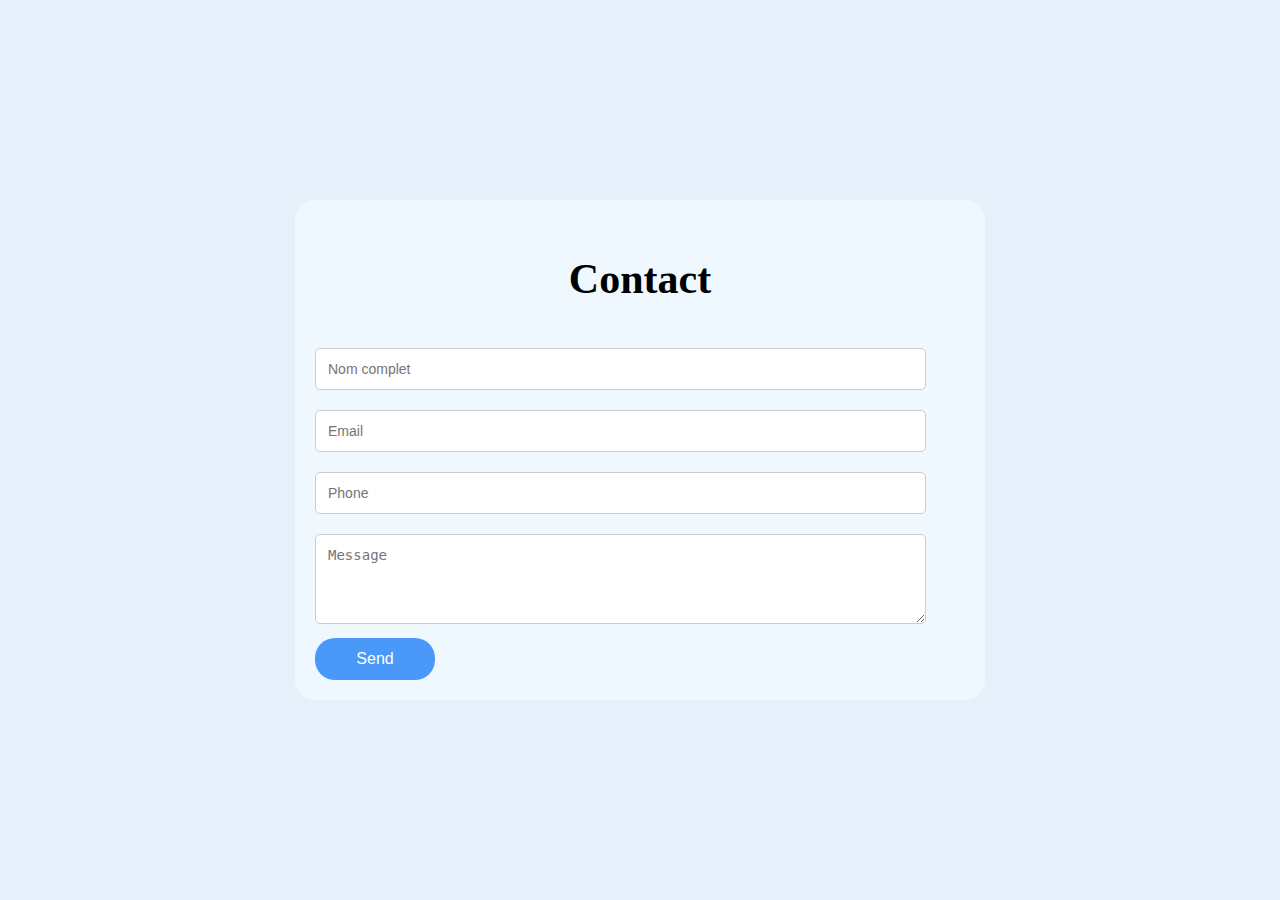
==== contact.html @ 07a3ca40 "add form contact" ====
<!DOCTYPE html>
<html>
<head>
	<title>Slide Navbar</title>
	<link rel="stylesheet" type="text/css" href="slide navbar style.css">
<link href="https://fonts.googleapis.com/css2?family=Jost:wght@500&display=swap" rel="stylesheet">
<link rel="stylesheet" href="contact.css">
<link rel="stylesheet" href="source/css/style_principale.css">

</head>
<body>

			<section class="card-form">
			  <div class="contact-form">
					 <h2>Contact</h2>
				  <form>
					  <input type="text" placeholder="Nom complet" name="fullName" required>
					  <input type="email" placeholder="Email" name="email" required>
					  <input type="tel" placeholder="Phone" name="phone">
					  <textarea placeholder="Message" name="message" rows="4" required></textarea>
					  <button type="submit">Send</button>
				  </form>
			  </div>
			</section>

		
  
  
</body>
</html>
---- contact.css ----
@import url('https://fonts.googleapis.com/css2?family=Sansita+Swashed:wght@300..900&display=swap');
body {
   
    background-color: #e6f0fa;
    display: flex;
    justify-content: center;
    align-items: center;
    min-height: 100vh;
    margin: 0;
}

.card-form {
    width: 95%; 
    margin: 0 auto; /* Centre la carte */
    
 
}

.contact-form {
    background: #f0f8ff;
    padding: 20px;
    border-radius: 20px;  
   
}

.contact-form h2 {
    
    text-align: center;
    font-size: 34px;
    font-weight: bold;
    
}

.contact-form input,
.contact-form textarea {
    width: 95%; /* Assure que les champs occupent 100% de la carte */
    padding: 12px;
    margin: 10px 0;
    border: 1px solid #ccc;
    border-radius: 5px;
    font-size: 14px;
   
}

.contact-form button {
    width: 67px;
    padding: 12px;
    background-color: #4a98f7;
    color: white;
    border: none;
    border-radius: 20px;
    font-size: 16px;
    cursor: pointer;
    
}

.contact-form button:hover {
    background-color: #3579d5;
}
@media (min-width: 700px){
    .contact-form{
        width: 650px;
    }
    .card-form {
        
        display: flex;
        justify-content: center;
        ;
    }
    .contact-form input,
    .contact-form textarea{
        width: 90%;
    }
    .contact-form button{
        width: 120px;
    }
    .contact-form h2{
        font-size: 42px;
    }
}
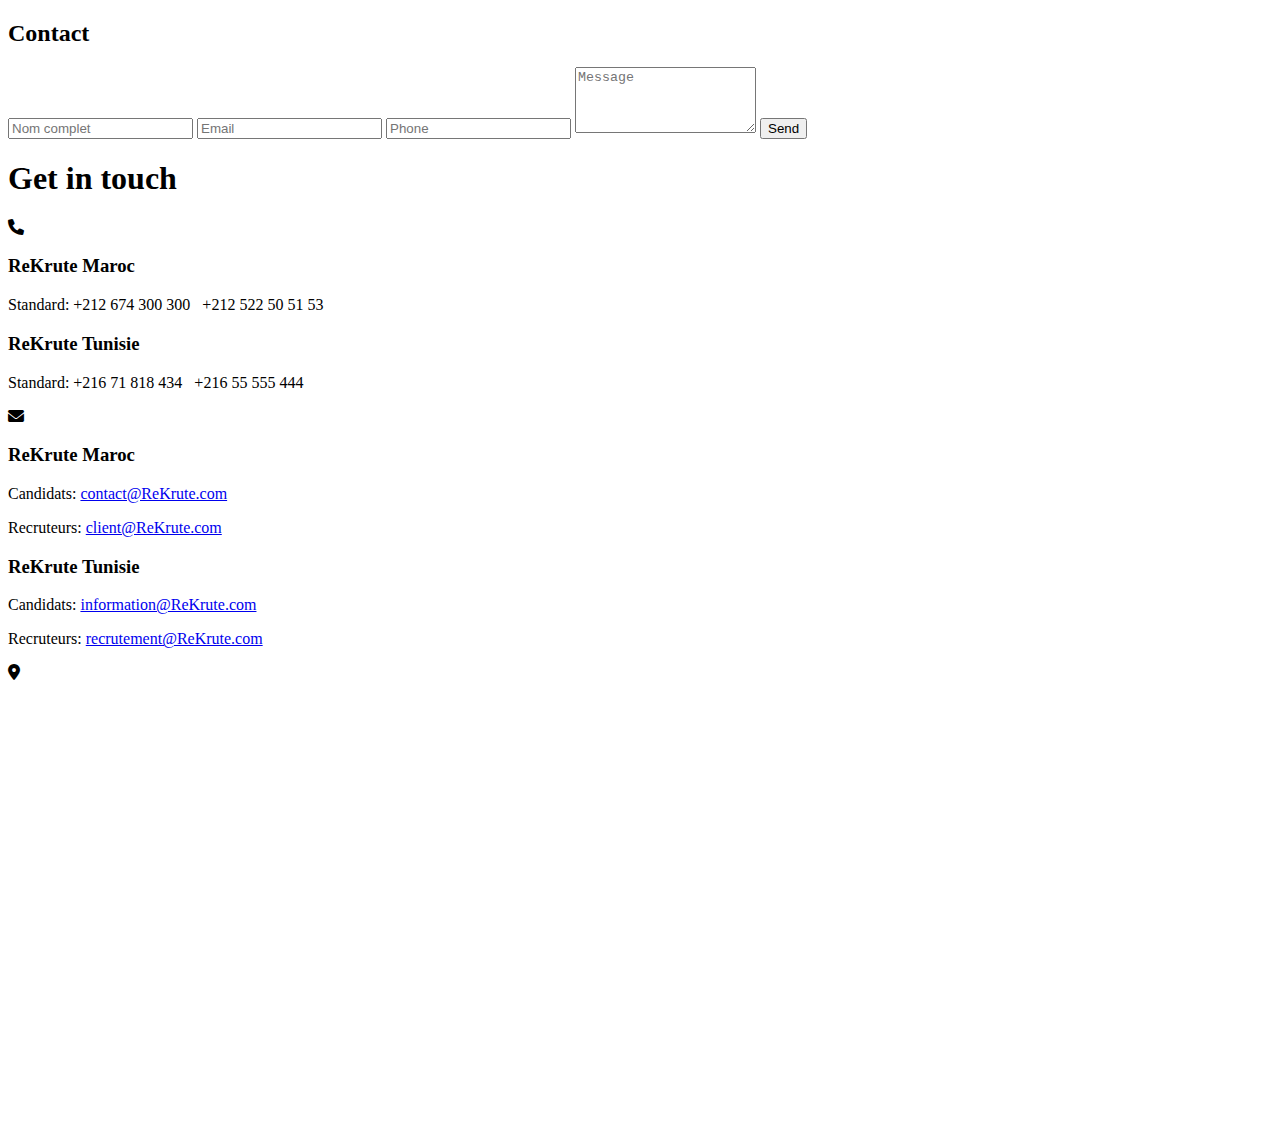
==== commit dff77f6a: "add maps in section contact-container" ====
--- a/contact.html
+++ b/contact.html
@@ -1,30 +1,59 @@
 <!DOCTYPE html>
-<html>
+<html lang="en">
 <head>
-	<title>Slide Navbar</title>
-	<link rel="stylesheet" type="text/css" href="slide navbar style.css">
-<link href="https://fonts.googleapis.com/css2?family=Jost:wght@500&display=swap" rel="stylesheet">
-<link rel="stylesheet" href="contact.css">
-<link rel="stylesheet" href="source/css/style_principale.css">
+    <meta charset="UTF-8">
+    <meta name="viewport" content="width=device-width, initial-scale=1.0">
+    <title>Contact</title>
+    <link rel="stylesheet" href="source/css/style_page_about/contact.css">
+    <link rel="stylesheet" href="https://cdnjs.cloudflare.com/ajax/libs/font-awesome/6.0.0-beta3/css/all.min.css">
 
+   
 </head>
 <body>
-
-			<section class="card-form">
-			  <div class="contact-form">
-					 <h2>Contact</h2>
-				  <form>
-					  <input type="text" placeholder="Nom complet" name="fullName" required>
-					  <input type="email" placeholder="Email" name="email" required>
-					  <input type="tel" placeholder="Phone" name="phone">
-					  <textarea placeholder="Message" name="message" rows="4" required></textarea>
-					  <button type="submit">Send</button>
-				  </form>
-			  </div>
-			</section>
-
-		
-  
-  
+    <section class="card-form">
+        <div class="contact-form">
+               <h2>Contact</h2>
+            <form>
+                <input type="text" placeholder="Nom complet" name="fullName" required>
+                <input type="email" placeholder="Email" name="email" required>
+                <input type="tel" placeholder="Phone" name="phone">
+                <textarea placeholder="Message" name="message" rows="4" required></textarea>
+                <button type="submit">Send</button>
+            </form>
+        </div>
+      </section>
+    <section class="contact-container">
+        <h1>Get in touch</h1>
+        <div class="contact-box">
+            <div class="contact-phone">
+                <div class="icon-back">
+                    <i class="fa-solid fa-phone"></i>
+                </div>
+                <h3>ReKrute Maroc</h3>
+                <p><span>Standard:</span> +212 674 300 300 &nbsp; +212 522 50 51 53</p>
+                <h3>ReKrute Tunisie</h3>
+                <p><span>Standard:</span> +216 71 818 434 &nbsp; +216 55 555 444</p>
+            </div>
+            <div class="contact-mail">
+                <div class="icon-back">
+                    <i class="fa-solid fa-envelope"></i>
+                </div>
+                <h3>ReKrute Maroc</h3>
+                <p>Candidats: <a href="mailto:contact@ReKrute.com">contact@ReKrute.com</a></p>
+                <p>Recruteurs: <a href="mailto:client@ReKrute.com">client@ReKrute.com</a></p>
+                <h3>ReKrute Tunisie</h3>
+                <p>Candidats: <a href="mailto:information@ReKrute.com">information@ReKrute.com</a></p>
+                <p>Recruteurs: <a href="mailto:recrutement@ReKrute.com">recrutement@ReKrute.com</a></p>
+            </div>
+        </div>
+		<div class="contact-map">
+            <div class="icon-back">
+                <i class="fa-solid fa-location-dot"></i>
+            </div>
+            <div class="map">
+                <iframe src="https://www.google.com/maps/embed?pb=!1m18!1m12!1m3!1d851029.8763548097!2d-8.862151521874996!3d33.570638500000015!2m3!1f0!2f0!3f0!3m2!1i1024!2i768!4f13.1!3m3!1m2!1s0xda62d0dfbffffff%3A0xa281a60b42983898!2sReKrute!5e0!3m2!1sfr!2sma!4v1729709969286!5m2!1sfr!2sma" width="100%" height="450" style="border:0;" allowfullscreen="" loading="lazy" referrerpolicy="no-referrer-when-downgrade"></iframe>
+            </div> 
+        </div> 
+    </section>
 </body>
 </html>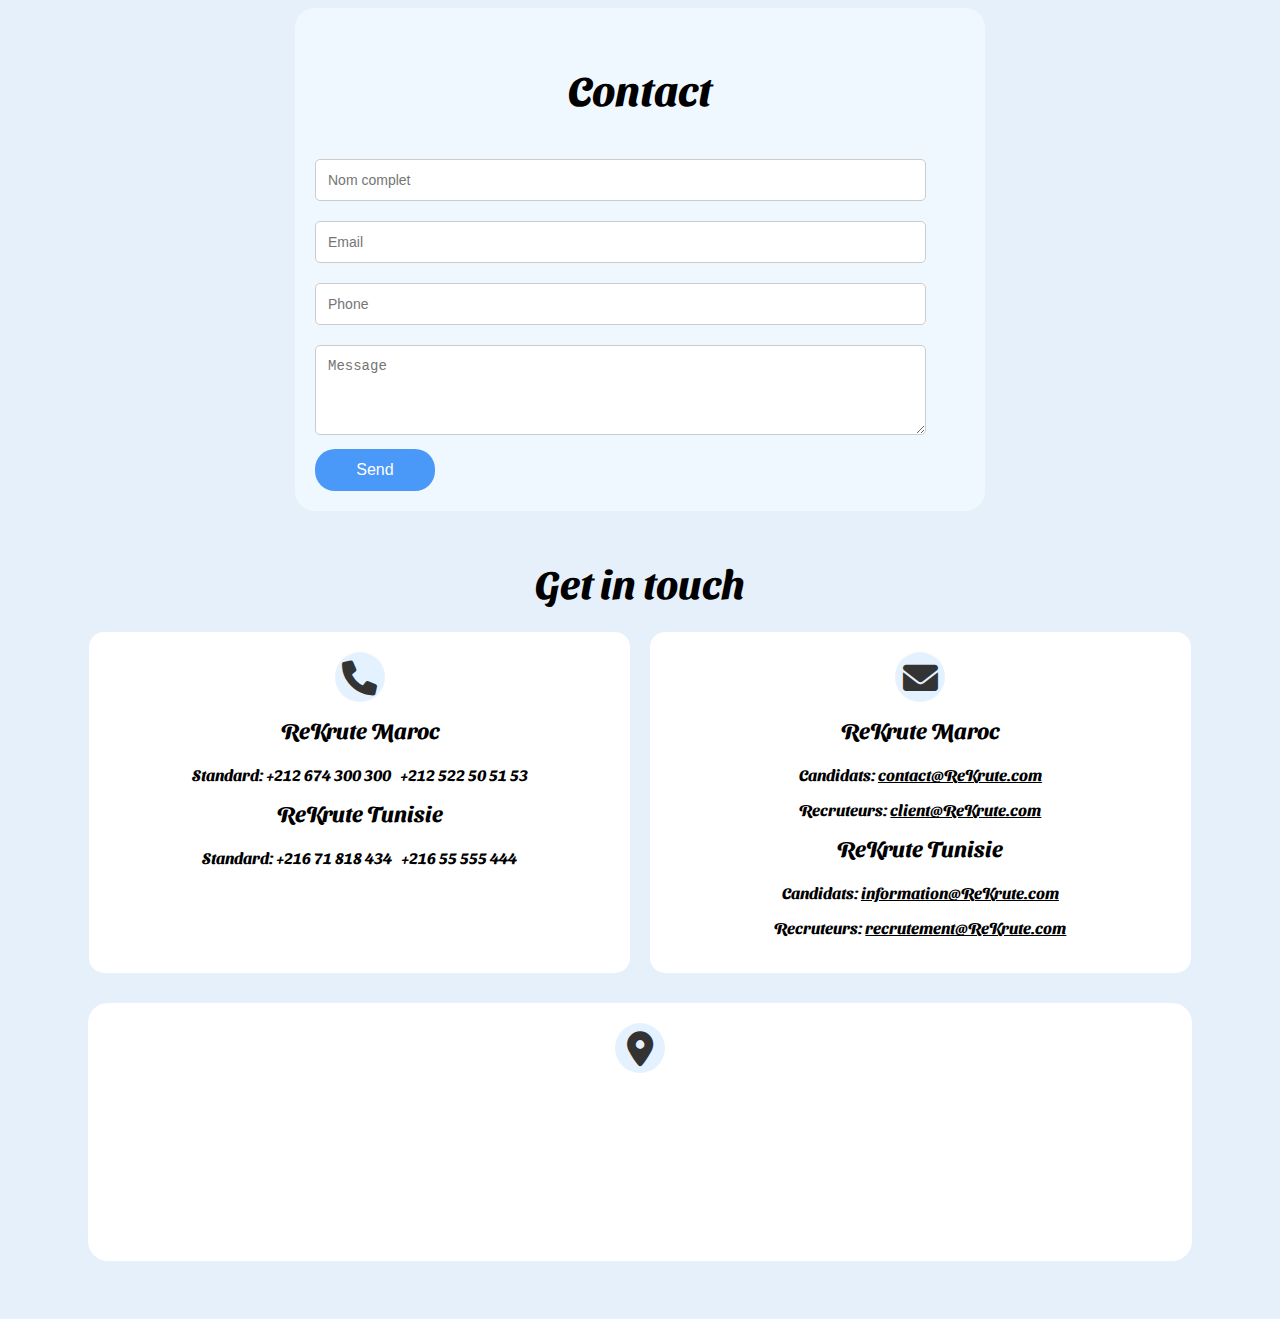
==== commit c46395ae: "Merge pull request #60 from anelissao/safett-d01-C-maps" ====
--- a/contact.html
+++ b/contact.html
@@ -4,7 +4,7 @@
     <meta charset="UTF-8">
     <meta name="viewport" content="width=device-width, initial-scale=1.0">
     <title>Contact</title>
-    <link rel="stylesheet" href="source/css/style_page_about/contact.css">
+    <link rel="stylesheet" href="source/css/contact.css">
     <link rel="stylesheet" href="https://cdnjs.cloudflare.com/ajax/libs/font-awesome/6.0.0-beta3/css/all.min.css">
 
    
--- a/source/css/contact.css
+++ b/source/css/contact.css
@@ -0,0 +1,165 @@
+@import url('https://fonts.googleapis.com/css2?family=Sansita+Swashed:wght@300..900&display=swap');
+
+body {
+    font-family: Arial, sans-serif;
+    background-color: #e6f0fa; 
+    
+}
+.card-form {
+    width: 95%; 
+    margin: 0 auto; /* Centre la carte */
+    
+ 
+}
+
+.contact-form {
+    background: #f0f8ff;
+    padding: 20px;
+    border-radius: 20px;  
+   
+}
+
+.contact-form h2 {
+    font-family: "Sansita Swashed", system-ui; 
+    text-align: center;
+    font-size: 34px;
+    font-weight: bold;
+    
+}
+
+.contact-form input,
+.contact-form textarea {
+    width: 95%; /* Assure que les champs occupent 100% de la carte */
+    padding: 12px;
+    margin: 10px 0;
+    border: 1px solid #ccc;
+    border-radius: 5px;
+    font-size: 14px;
+   
+}
+
+.contact-form button {
+    width: 67px;
+    padding: 12px;
+    background-color: #4a98f7;
+    color: white;
+    border: none;
+    border-radius: 20px;
+    font-size: 16px;
+    cursor: pointer;
+    
+}
+
+.contact-form button:hover {
+    background-color: #3579d5;
+}
+h1{
+    font-size: 40px;
+}
+.icon-back {
+    width: 50px;
+    height: 50px;
+    background-color: #E4F2FF;
+    border-radius: 50%;
+    display: flex;
+    align-items: center;
+    justify-content: center;
+    margin: 0 auto 15px auto; /* Centre le conteneur et ajoute un espace en bas */
+}
+
+.icon-back i {
+    font-size: 35px;
+    color: #333;
+}
+
+.contact-phone,
+.contact-mail {
+    background-color: #FFFFFF;
+    border-radius: 15px;
+    padding: 20px;
+    
+}
+
+.contact-container {
+    padding: 20px;
+    text-align: center;
+    font-family: "Sansita Swashed", system-ui; 
+    font-weight: bold;
+}
+
+.contact-box {
+    width: 95%;
+    display: grid;
+    grid-template-columns: 1fr; 
+    gap: 20px; 
+    margin: 0 auto;
+}
+
+.contact-phone h3,
+.contact-mail h3 {
+    margin-top: 0; 
+    font-size: 22px;
+    
+}
+.contact-mail a{
+    color:black
+}
+
+ .contact-map {
+    padding: 20px;
+    position: relative;
+    width: 87%;
+    margin: 30px auto;
+    border-radius: 20px;
+    background-color: white;
+}
+iframe{
+    border-radius: 20px;
+    height: 70%;
+   
+}
+.icon-back {
+    width: 50px;
+    height: 50px;
+    background-color: #E4F2FF;
+    border-radius: 50%;
+    display: flex;
+    align-items: center;
+    justify-content: center;
+    margin: 0 auto 15px auto; /* Centre le conteneur et ajoute un espace en bas*/
+}
+
+
+.icon-back i {
+    font-size: 35px;
+    color: #333;
+} 
+
+@media (min-width: 700px) {
+    .contact-box {
+        width: 90%;
+        grid-template-columns: repeat(2, 1fr);
+        margin: 0 auto;
+        
+    }
+    .contact-form{
+        width: 650px;
+    }
+    .card-form {
+        
+        display: flex;
+        justify-content: center;
+        
+    }
+    .contact-form input,
+    .contact-form textarea{
+        width: 90%;
+    }
+    .contact-form button{
+        width: 120px;
+    }
+    .contact-form h2{
+        font-size: 42px;
+    }
+    
+}
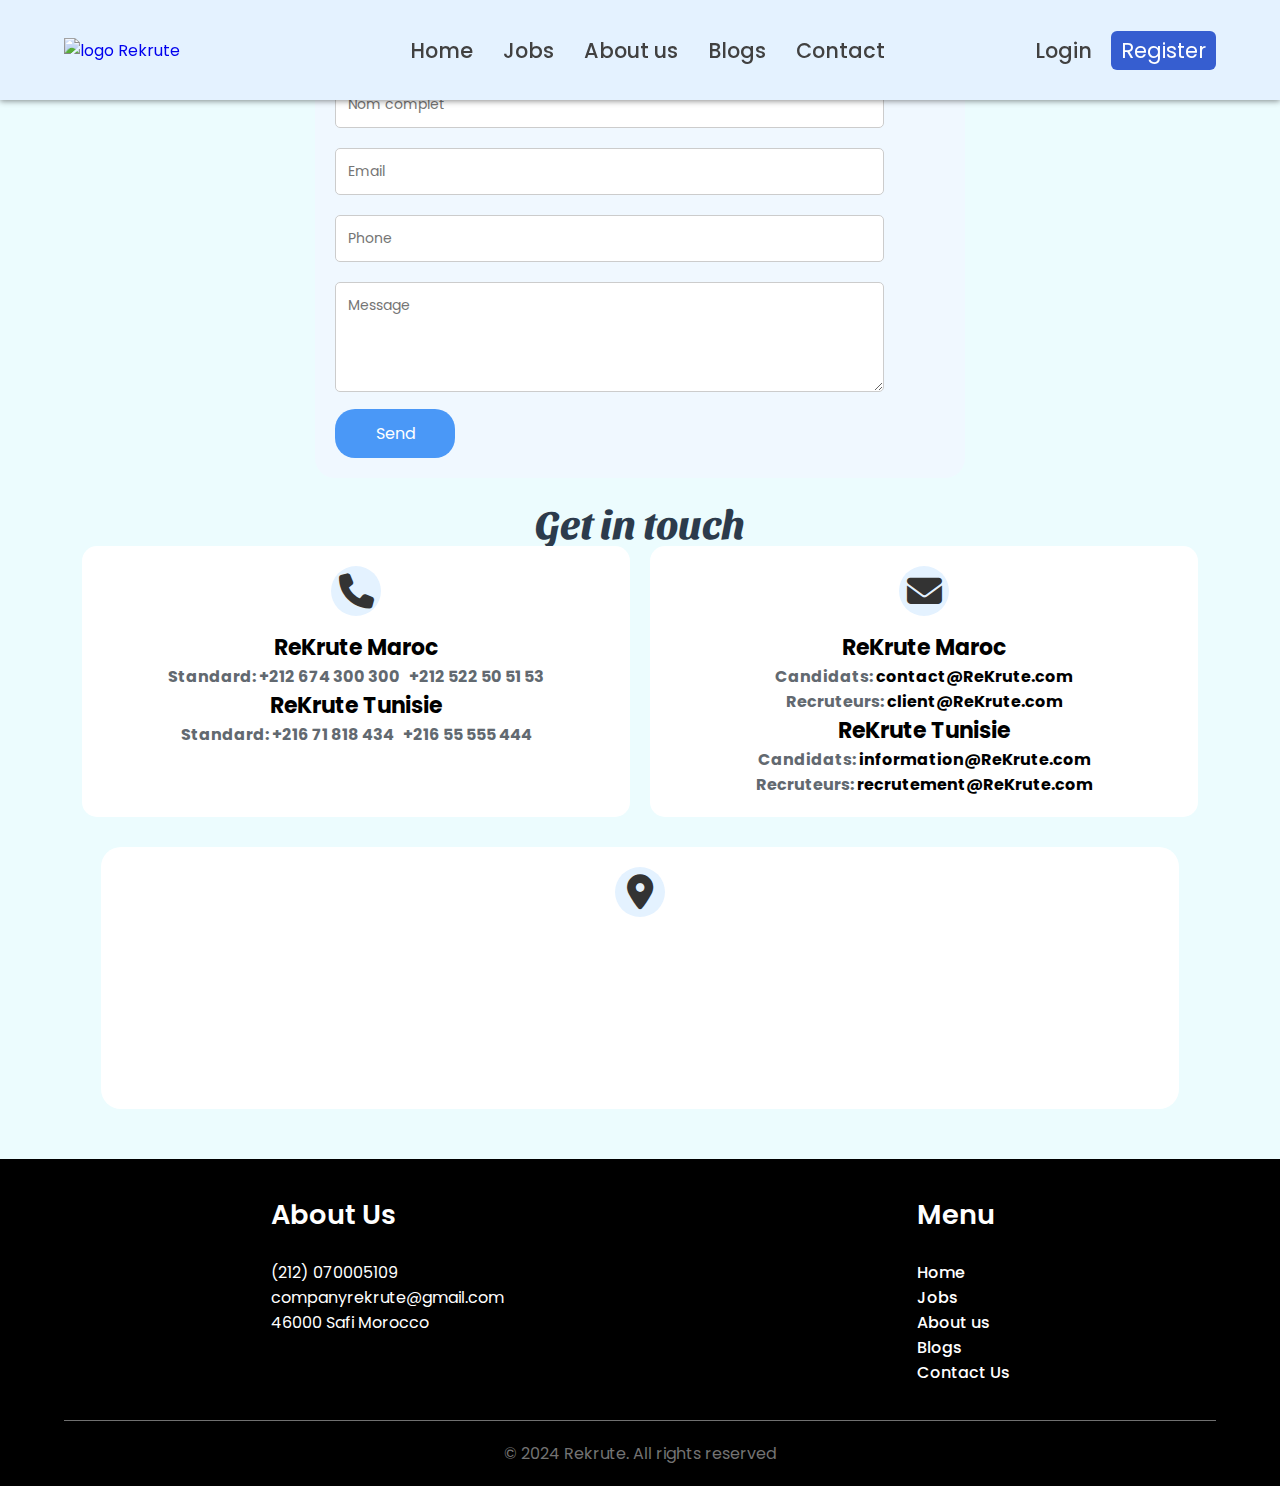
==== commit 34cc2fc9: "add class in textarea" ====
--- a/contact.html
+++ b/contact.html
@@ -4,56 +4,128 @@
     <meta charset="UTF-8">
     <meta name="viewport" content="width=device-width, initial-scale=1.0">
     <title>Contact</title>
+    <link href='https://unpkg.com/boxicons@2.1.4/css/boxicons.min.css' rel='stylesheet'>
+
+    <link rel="stylesheet" href="https://cdnjs.cloudflare.com/ajax/libs/font-awesome/6.6.0/css/all.min.css" />
+    <link rel="stylesheet" href="source/css/style_principale.css">
     <link rel="stylesheet" href="source/css/contact.css">
-    <link rel="stylesheet" href="https://cdnjs.cloudflare.com/ajax/libs/font-awesome/6.0.0-beta3/css/all.min.css">
-
-   
 </head>
 <body>
-    <section class="card-form">
-        <div class="contact-form">
-               <h2>Contact</h2>
-            <form>
-                <input type="text" placeholder="Nom complet" name="fullName" required>
-                <input type="email" placeholder="Email" name="email" required>
-                <input type="tel" placeholder="Phone" name="phone">
-                <textarea placeholder="Message" name="message" rows="4" required></textarea>
-                <button type="submit">Send</button>
-            </form>
-        </div>
-      </section>
-    <section class="contact-container">
-        <h1>Get in touch</h1>
-        <div class="contact-box">
-            <div class="contact-phone">
+    <div class="container">
+
+        <!-- header -->
+        <header>
+            <div class="col">
+                <div class="navbar">
+                    <!-- logo -->
+                    <div class="logo">
+                        <a href="./index.html">
+                            <img src="source/img/logo/logo-rekrute.png" alt=" logo Rekrute">
+                        </a>
+                    </div>
+                    
+                    <!-- List navbar -->
+                    <div class="menu">
+                        <ul>
+                            <li><a href="index">Home</a></li>
+                            <li><a href="jobs-page.html">Jobs</a></li>
+                            <li><a href="about.html">About us</a></li>
+                            <li><a href="blog.html">Blogs</a></li>
+                            <li><a href="contact.html">Contact</a></li>
+
+                            <span class="close">
+                                <i class="fa-solid fa-xmark"></i>
+                            </span>
+                        </ul>
+
+                        <div class="registration">
+                            <a class="btn-login" href="login.html">Login</a>
+                            <a class="btn btn-rogister" href="register.html">Register</a>
+                        </div>
+                    </div>
+
+                    <div class="toggle-menu">
+                        <span class="burger">
+                            <i class="fa-solid fa-bars"></i>
+                        </span>
+                    </div>
+                </div>
+            </div>
+        </header>
+        <section class="global">
+        <section class="card-form">
+            <div class="contact-form">
+                   <h2>Contact</h2>
+                <form>
+                    <input type="text" placeholder="Nom complet" name="fullName" required>
+                    <input type="email" placeholder="Email" name="email" required>
+                    <input type="tel" placeholder="Phone" name="phone">
+                    <textarea placeholder="Message" name="message" rows="4" class="message" required></textarea>
+                    <button type="submit">Send</button>
+                </form>
+            </div>
+          </section>
+        <section class="contact-container">
+            <h1>Get in touch</h1>
+            <div class="contact-box">
+                <div class="contact-phone">
+                    <div class="icon-back">
+                        <i class="fa-solid fa-phone"></i>
+                    </div>
+                    <h3>ReKrute Maroc</h3>
+                    <p><span>Standard:</span> +212 674 300 300 &nbsp; +212 522 50 51 53</p>
+                    <h3>ReKrute Tunisie</h3>
+                    <p><span>Standard:</span> +216 71 818 434 &nbsp; +216 55 555 444</p>
+                </div>
+                <div class="contact-mail">
+                    <div class="icon-back">
+                        <i class="fa-solid fa-envelope"></i>
+                    </div>
+                    <h3>ReKrute Maroc</h3>
+                    <p>Candidats: <a href="mailto:contact@ReKrute.com">contact@ReKrute.com</a></p>
+                    <p>Recruteurs: <a href="mailto:client@ReKrute.com">client@ReKrute.com</a></p>
+                    <h3>ReKrute Tunisie</h3>
+                    <p>Candidats: <a href="mailto:information@ReKrute.com">information@ReKrute.com</a></p>
+                    <p>Recruteurs: <a href="mailto:recrutement@ReKrute.com">recrutement@ReKrute.com</a></p>
+                </div>
+            </div>
+             <div class="contact-map">
                 <div class="icon-back">
-                    <i class="fa-solid fa-phone"></i>
+                    <i class="fa-solid fa-location-dot"></i>
                 </div>
-                <h3>ReKrute Maroc</h3>
-                <p><span>Standard:</span> +212 674 300 300 &nbsp; +212 522 50 51 53</p>
-                <h3>ReKrute Tunisie</h3>
-                <p><span>Standard:</span> +216 71 818 434 &nbsp; +216 55 555 444</p>
+                <div class="map">
+                    <iframe src="https://www.google.com/maps/embed?pb=!1m18!1m12!1m3!1d851029.8763548097!2d-8.862151521874996!3d33.570638500000015!2m3!1f0!2f0!3f0!3m2!1i1024!2i768!4f13.1!3m3!1m2!1s0xda62d0dfbffffff%3A0xa281a60b42983898!2sReKrute!5e0!3m2!1sfr!2sma!4v1729709969286!5m2!1sfr!2sma" width="100%" height="450" style="border:0;" allowfullscreen="" loading="lazy" referrerpolicy="no-referrer-when-downgrade"></iframe>
+                </div> 
+            </div> 
+        </section>
+    </section>
+        <!-- footer -->
+        <footer>
+            <div class="col">
+                <div class="content-footer">
+                    <div class="about-us">
+                        <h2>About Us</h2>
+                        <p>(212) 070005109</p>
+                        <p>companyrekrute@gmail.com</p>
+                        <p>46000 Safi Morocco</p>
+                    </div>
+                    <div class="footer-menu">
+                        <h2>Menu</h2>
+                        <a href="index.html">Home</a>
+                        <a href="jobs-page.html">Jobs</a>
+                        <a href="about.html">About us</a>
+                        <a href="blog.html">Blogs</a>
+                        <a href="contact.html">Contact Us</a>
+                    </div>
+                </div>
+                <div class="line"></div>
+                <div class="copyright">
+                    <p>&copy; 2024 Rekrute. All rights reserved</p>
+                </div>
             </div>
-            <div class="contact-mail">
-                <div class="icon-back">
-                    <i class="fa-solid fa-envelope"></i>
-                </div>
-                <h3>ReKrute Maroc</h3>
-                <p>Candidats: <a href="mailto:contact@ReKrute.com">contact@ReKrute.com</a></p>
-                <p>Recruteurs: <a href="mailto:client@ReKrute.com">client@ReKrute.com</a></p>
-                <h3>ReKrute Tunisie</h3>
-                <p>Candidats: <a href="mailto:information@ReKrute.com">information@ReKrute.com</a></p>
-                <p>Recruteurs: <a href="mailto:recrutement@ReKrute.com">recrutement@ReKrute.com</a></p>
-            </div>
-        </div>
-		<div class="contact-map">
-            <div class="icon-back">
-                <i class="fa-solid fa-location-dot"></i>
-            </div>
-            <div class="map">
-                <iframe src="https://www.google.com/maps/embed?pb=!1m18!1m12!1m3!1d851029.8763548097!2d-8.862151521874996!3d33.570638500000015!2m3!1f0!2f0!3f0!3m2!1i1024!2i768!4f13.1!3m3!1m2!1s0xda62d0dfbffffff%3A0xa281a60b42983898!2sReKrute!5e0!3m2!1sfr!2sma!4v1729709969286!5m2!1sfr!2sma" width="100%" height="450" style="border:0;" allowfullscreen="" loading="lazy" referrerpolicy="no-referrer-when-downgrade"></iframe>
-            </div> 
-        </div> 
-    </section>
+        </footer>
+    </div>
+
+    <script src="./source/js/app.js"></script>
 </body>
 </html>--- a/source/css/style_principale.css
+++ b/source/css/style_principale.css
@@ -0,0 +1,410 @@
+@import url('https://fonts.googleapis.com/css2?family=League+Spartan:wght@100..900&family=Poppins:ital,wght@0,100;0,200;0,300;0,400;0,500;0,600;0,700;0,800;0,900;1,100;1,200;1,300;1,400;1,500;1,600;1,700;1,800;1,900&display=swap');
+@import url('https://fonts.googleapis.com/css2?family=League+Spartan:wght@100..900&family=Poppins:ital,wght@0,100;0,200;0,300;0,400;0,500;0,600;0,700;0,800;0,900;1,100;1,200;1,300;1,400;1,500;1,600;1,700;1,800;1,900&family=Sansita+Swashed:wght@300..900&display=swap');
+
+* {
+    margin: 0;
+    padding: 0;
+    box-sizing: border-box;
+    font-family: 'poppins';
+}
+
+:root {
+
+    /* background */
+    --background-color: #ECFCFE;
+    --section-color: #E4F2FF;
+
+    /* primary color */
+    --primary-color: #365ED0;
+    --secondary-color: #27A4FF;
+
+    /* color Title */
+    --color-title: #2C3B4C;
+    --size-title: 2.8rem;
+    --size-second-title: 1.7rem;
+
+    /* Text */
+    --font-color: #626970;
+
+    /* box shadow */
+    --box-shadow: 3px 3px 5px var(--font-color);
+}
+
+/********* GLOBAL TAGS *********/
+h1 {
+    color: var(--color-title);
+    font-size: var(--size-title); 
+    font-family: 'Sansita Swashed';
+}
+
+h2 {
+    color: var(--color-title);
+    font-size: var(--size-second-title);
+}
+
+p {
+    color: var(--font-color);
+}
+
+ul {
+    list-style: none;
+}
+a {
+    text-decoration: none;
+}
+/********* END GLOBAL TAGS  ********/
+
+/* container */
+.container {
+    background-color: var(--background-color);
+}
+
+/* column */
+.col {
+    width: 90%;
+    margin: auto;
+}
+
+/* primary btn */
+.btn {
+    background-color: var(--primary-color);
+    width: 200px;
+    height: 60px;
+    border: none;
+    color: white;
+    transition: 0.6s;
+    font-size: 18px;
+}
+
+.btn:hover {
+    cursor: pointer;
+    background-color: var(--secondary-color);
+    width: 200px;
+    height: 60px;
+    border: none;
+    color: white;
+    box-shadow: 3px 3px var(--font-color);
+    transform: scale(1.01);
+    transition: 0.6s;
+}
+/* end primary btn */
+
+/* second btn */
+.second_btn {
+    background-color: var(--secondary-color);
+    width: 200px;
+    height: 60px;
+    border: none;
+    color: white;
+    transition: 0.6s;
+    font-size: 18px;
+}
+
+.second_btn:hover {
+    cursor: pointer;
+    background-color: var(--primary-color);
+    width: 200px;
+    height: 60px;
+    border: none;
+    color: white;
+    box-shadow: 3px 3px var(--font-color);
+    transform: scale(1.01);
+    transition: 0.6s;
+}
+/* end second btn */
+
+/* input */
+input {
+    border-radius: 4px;
+    border: solid 2px var(--secondary-color);
+}
+
+input:focus {
+    border: solid 3px var(--primary-color);
+    outline: none;
+}
+/* end input */
+
+
+/* card */
+.card {
+    border-radius: 6px;
+}
+
+
+
+/*****************************************************/
+/*****************************************************/
+/******************* HEADER PHONE ********************/
+/*****************************************************/
+/*****************************************************/
+
+header {
+    background-color: #E4F2FF;
+    padding: 10px 0;
+    position: fixed;
+    width: 100%;
+    top: 0;
+    box-shadow: 0 1px 6px #00000075;
+}
+
+.navbar {
+    height: 60px;
+    display: flex;
+}
+
+.navbar .menu ul a {
+    font-size: 1.3rem;
+    font-weight: 500;
+    transition: 0.6s;
+    color: white;
+}
+
+.navbar .menu ul a:hover {
+    transition: 0.6s;
+    color: #365ED0;
+}
+
+.navbar .logo img {
+    width: 80px;
+}
+
+ /********* Buttons Registration *********/
+ .registration .btn-login {
+    font-size: 1.3rem;
+    font-weight: 500;
+    transition: 0.6s;
+    color: #414141;
+    margin-right: 15px;
+}
+
+.registration .btn-login:hover {
+    transition: 0.6s;
+    color: #365ED0;
+}
+
+.registration .btn-rogister {
+    font-size: 1.3rem;
+    font-weight: 400;
+    padding: 5px 10px;
+    border-radius: 6px;
+}
+
+@media (max-width: 1100px) {
+
+    .navbar {
+        display: flex;
+        align-items: center;
+        justify-content: space-between;
+    }
+
+    .toggle-menu span {
+        font-size: 40px;
+    }
+
+    .navbar .menu {
+        background-color: rgba(17, 24, 26, 0.778);
+        width: 100%;
+        padding: 20px;
+        position: fixed;
+        top: 80px;
+        left: -100%;
+        text-align: center;
+        transition: all 0.4s;
+    }
+
+    /* class display menu */
+    .navbar .display {
+        left: 0;
+    }
+
+    .menu ul li {
+        margin-bottom: 13px;
+    }
+
+    header .menu span {
+        display: block;
+        position: absolute;
+        top: 10px;
+        right: 30px;
+        font-size: 40px;
+        color: white;
+    }
+
+    .menu .registration {
+        margin-top: 30px;
+    }
+    .menu .registration .btn-login {
+        color: white;
+        margin-right: 10px;
+    }
+}
+
+/*****************************************************/
+/*****************************************************/
+/******************* FOOTER PHONE ********************/
+/*****************************************************/
+/*****************************************************/
+
+footer {
+    background-color: black;
+}
+
+.content-footer {
+    padding: 35px 0;
+    display: flex;
+    justify-content: space-between;
+}
+
+.content-footer h2 {
+    text-align: start;
+    color: white;
+    font-weight: 600;
+    margin-bottom: 24px;
+}
+
+.content-footer p {
+    color: white;
+}
+
+.footer-menu {
+    display: flex;
+    flex-direction: column;
+    font-size: 1.5rem;
+    font-weight: 500;
+}
+
+.footer-menu a {
+    font-size: 1rem;
+    color: white;
+}
+
+.line {
+    width: 100%;
+    height: 1px;
+    background-color: rgba(255, 255, 255, 0.438);
+}
+
+.copyright p {
+    padding: 20px;
+    text-align: center;
+    color: #737373;
+    font-size: 1rem;
+    font-weight: var(--font-weight);
+}
+
+/*****************************************************/
+/*****************************************************/
+/****************** HEADER DESKTOP *******************/
+/*****************************************************/
+/*****************************************************/
+
+@media (min-width: 1101px) {
+
+    /***********************************/
+    /********** desktop header *********/
+    /***********************************/
+    .navbar {
+        height: 80px;
+        display: flex;
+        justify-content: space-between;
+        align-items: center;
+    }
+    
+    .navbar .logo img {
+        width: 80px;
+    }
+    
+    .navbar .menu {
+        width: 70%;
+        display: flex;
+        justify-content: space-between;
+    }
+    
+    .navbar .menu ul {
+        display: flex;
+    }
+    
+    .navbar .menu ul li {
+        margin-right: 30px;
+    }
+    
+    .navbar .menu ul a {
+        font-size: 1.3rem;
+        font-weight: 500;
+        transition: 0.6s;
+        color: #414141;
+    }
+    
+    .navbar .menu ul a:hover {
+        transition: 0.6s;
+        color: #365ED0;
+    }
+
+    /****** Burger menu ******/
+    .toggle-menu {
+        display: none;
+    }
+
+    .menu span {
+        display: none;
+    }
+
+    .card-about {
+        display: flex;
+        flex-direction: row-reverse;
+        justify-content: space-between;
+    }
+
+    .card-about img {
+        width: calc(55% - 10px);
+        margin-bottom: 0;
+    }
+
+    .card-about .card {
+        width: calc(45% - 10px);
+    }
+
+    .card-about .card p {
+        line-height: 1.8;
+        text-align: start;
+    }
+
+    .cards {
+        display: grid;
+        grid-template-columns: repeat(3, 1fr);
+        gap: 20px;
+    }
+
+    .card {
+        margin: 0;
+        width: 100%;
+    }
+
+    .our-team .cards-team {
+        display: grid;
+        grid-template-columns: repeat(3, 1fr);
+        gap: 20px;
+    }
+
+    .cards-team .card .card-our-team {
+        display: flex;
+        flex-direction: column;
+        align-items: center;
+    }
+
+    .cards-team .card .card-our-team img {
+        margin-bottom: 20px;
+    }
+
+    .info-user {
+        text-align: center;
+    }
+
+    /* footer desktop */
+    .content-footer {
+        padding: 35px 0;
+        display: flex;
+        justify-content: space-around;
+    }
+}